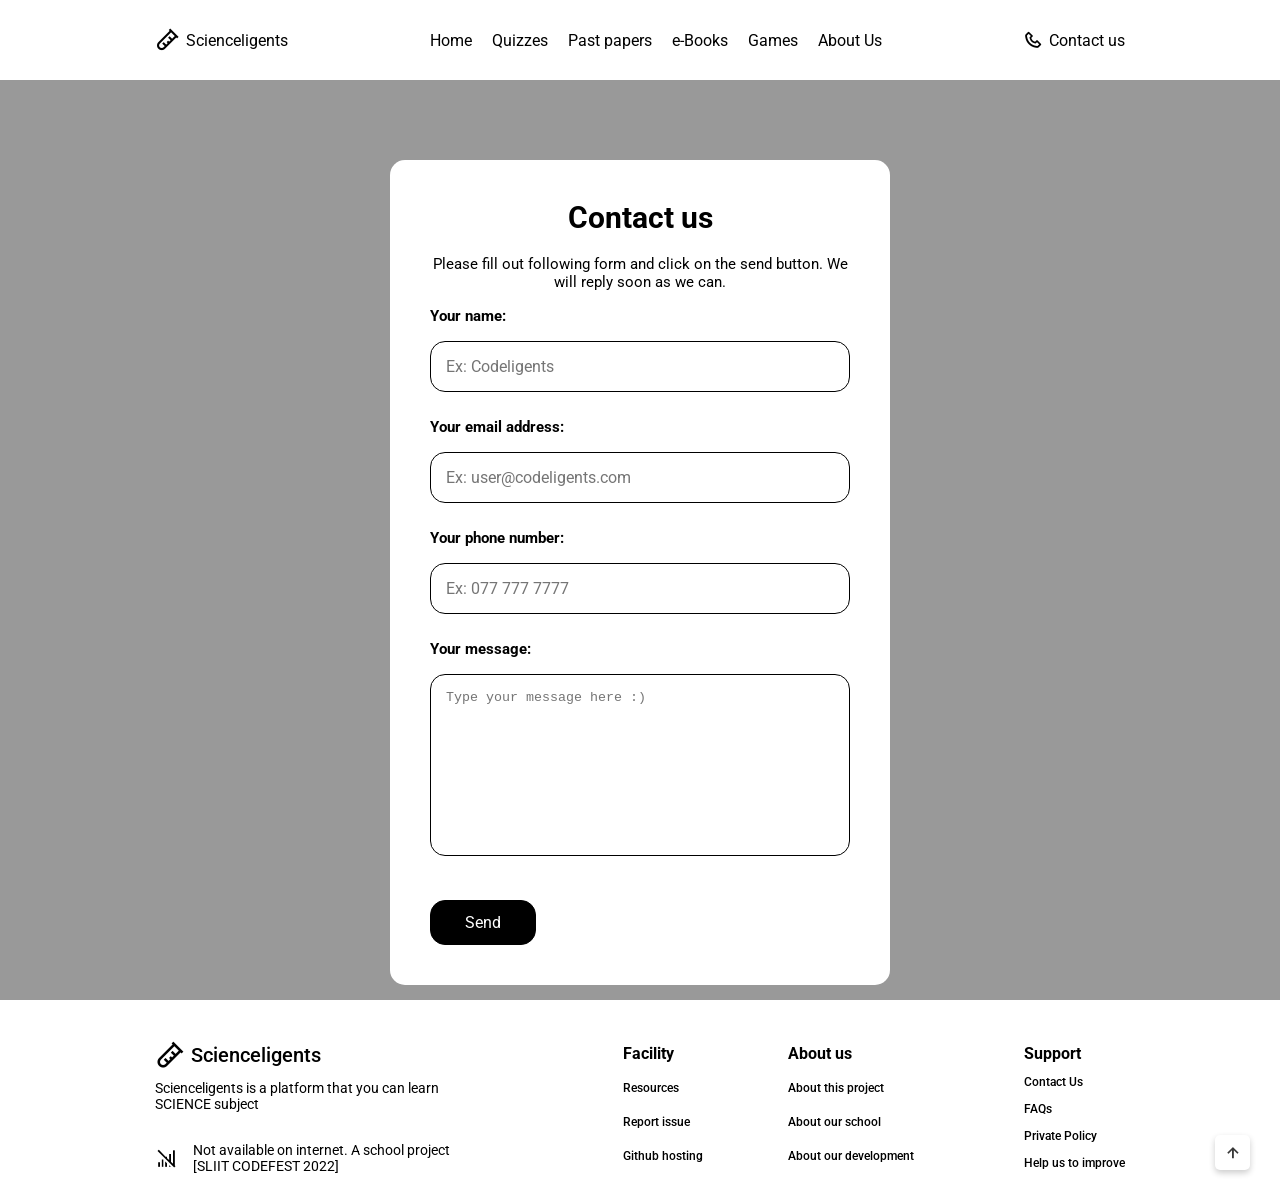
==== contact_us.html @ d99366f0 "Add files via upload" ====
<!DOCTYPE html>
<html lang="en">
<head>
    <meta charset="UTF-8">
    <meta http-equiv="X-UA-Compatible" content="IE=edge">
    <meta name="viewport" content="width=device-width, initial-scale=1.0">
    <title>Scienceligents | Contact Us</title>
    <link rel="icon" type="image/x-icon" href="images/favicon.ico">
    <!-- Codeligents [SLIIT CODEFEST 2022] -->

    <!-- Swiper JS CSS [Open source]-->
    <link rel="stylesheet" href="swiper-bundle.min.css">

    <!-- Scroll animation [Open source]-->
    <link rel="stylesheet" href="scrollreveal.js">

    <!-- Boxicons [Free]-->
    <link href='https://unpkg.com/boxicons@2.1.2/css/boxicons.min.css' rel='stylesheet'>
        
    <!-- CSS -->
    <link rel="stylesheet" href="contact_us.css">

</head>
<body>
<!-- Header -->
    <header class="header">
            <nav class="nav container flex">
                    <a href="index.html" class="logo-content flex">
                        <i class='bx bx-test-tube site-icon'></i>
                        <span class="logo-text">Scienceligents</span>
                    </a>

                    <div class="menu-content">
                            <ul class="menu-list flex">
                                    <li><a href="index.html" class="nav-link">Home</a></li>
                                    <li><a href="quizzes.html" class="nav-link">Quizzes</a></li>
                                    <li><a href="past_papers.html" class="nav-link">Past papers</a></li>
                                    <li><a href="e_books.html" class="nav-link">e-Books</a></li>
                                    <li><a href="games.html" class="nav-link">Games</a></li>
                                    <li><a href="about_us.html" class="nav-link">About Us</a></li>
                            </ul>

                            <div class="media-icons flex">
                                    <a href="https://www.facebook.com"><i class='bx bxl-facebook'></i></a>
                                    <a href="https://twitter.com/i/flow/login"><i class='bx bxl-twitter' ></i></a>
                                    <a href="https://www.instagram.com/accounts/login"><i class='bx bxl-instagram-alt' ></i></a>
                                    <a href="https://github.com/login"><i class='bx bxl-github'></i></a>
                                    <a href="https://www.youtube.com/login"><i class='bx bxl-youtube'></i></a>
                            </div>

                            <i class='bx bx-x navClose-btn'></i>
                        </div>
                        
                        <div class="contact-content flex">
                            <i class='bx bx-phone phone-icon' ></i>
                            <a href="#home" class="contact-us">Contact us</a>
                        </div>

                        <i class='bx bx-menu navOpen-btn'></i>
                </nav>
        
    </header>

<!-- Form -->
    <main>
<section class="home" id="home">
    <div class="form-container">
        <form action="https://formspree.io/f/xaykppnl" method="post">
            <h1>Contact us</h1>
            <p>Please fill out following form and click on the send button. We will reply soon as we can.</p> 
            <h3>Your name:</h3>
            <input type="text" id="name" name='User name' placeholder="Ex: Codeligents" required>
            <h3>Your email address:</h3>
            <input type="email" id="email" name='User email' placeholder="Ex: user@codeligents.com" required>
            <h3>Your phone number:</h3>
            <input type="text" id="phone" name="User phone number" placeholder="Ex: 077 777 7777" required>
            <h3>Your message:</h3>
            <textarea id="message" rows="10" name="User message" placeholder="Type your message here :)" required></textarea>
            <button type="submit">Send</button>
        </form>   
    </div>
</section>

<!-- Footer -->
<footer class="section footer">
    <div class="footer-container container">
            <div class="footer-content">
                <a href="#home" class="logo-content flex">
                        <i class='bx bx-test-tube logo-icon'></i>
                        <span class="logo-text">Scienceligents</span>
                    </a>

                    <p class="content-description">Scienceligents is a platform that you can learn SCIENCE subject</p>

                    <div class="footer-notice flex">
                        <i class='bx bx-no-signal notice-icon'></i>
                        
                        <div class="about-text">
                                Not available on internet. A school project [SLIIT CODEFEST 2022]
                        </div>
                    </div>
            </div>

            <div class="footer-linkContent">
                    <ul class="footer-links">
                            <h4 class="footerLinks-title">Facility</h4>

                            <li><a href="resources.html" class="footer-link" target="_blank">Resources</a></li>
                            <li><a href="report_issue.html" class="footer-link">Report issue</a></li>
                            <li><a href="https://github.io" class="footer-link" target="_blank">Github hosting</a></li>
                    </ul>
                    <ul class="footer-links">
                            <h4 class="footerLinks-title">About us</h4>

                            <li><a href="about_this_project.html" class="footer-link">About this project</a></li>
                            <li><a href="about_our_school.html" class="footer-link">About our school</a></li>
                            <li><a href="about_our_development.html" class="footer-link">About our development</a></li>
                    </ul>
                    <ul class="footer-links">
                            <h4 class="footerLinks-title">Support</h4>

                            <li><a href="contact_us.html" class="footer-link">Contact Us</a></li>
                            <li><a href="faqs.html" class="footer-link">FAQs</a></li>
                            <li><a href="private_policy.html" class="footer-link">Private Policy</a></li>
                            <li><a href="help_us_to_improve.html" class="footer-link">Help us to improve</a></li>
                    </ul>
            </div>
    </div>
</footer>

<!-- Scroll Up -->
        <a href="#home" class="scrollUp-btn flex">
                <i class='bx bx-up-arrow-alt scrollUp-icon'></i>
        </a>
    </main>

<!-- Swiper JS [Open source]-->
<script src="js/swiper-bundle.min.js"></script>

<!-- Scroll Reveal [Open source]-->
<script src="js/scrollreveal.js"></script>

<!-- JavaScript -->
    <script src="js/script.js"></script>
</body>
</html>
---- contact_us.css ----
/* Google Fonts */
@import url('https://fonts.googleapis.com/css2?family=Roboto:wght@300;400;500;700&display=swap');

html{
    font-size: 62.5%; /* 10px = 10px */
    scroll-behavior: smooth;
}

/*Codeligents [SLIIT CODEFEST 2022]*/

:root{
/* Font Sizes & Family */
--body-font: 'Roboto', sans-serif;

--big-font: 40px;
--h1-font: 36px;
--h2-font: 24px;
--h3-font: 20px;
--h4-font: 18px;
--normal-font: 16px;
--small-font: 14px;
--smaller-font: 13px;

/* Font Weight */
--font-regular: 400;
--font-medium: 500;
--font-semi-bold: 600;

/* Color Variables */
--primary-color: #000000;
--primary-color-hover: #232323;
--text-color: #000000;
--text-color-light: #888682;
--border-color: #484848;
--white-color: #ffffff;
--section-bg: #2C3034;

/* z-index */
--z-overlay: 10;
--z-fixed: 100;

/* transition */
--tran-0-2: 0.2s;
--tran-0-3: 0.3s;
--tran-0-5: 0.5s;
}

/*Font sizes for small screen 968px */
@media screen and (max-width: 990px) {
:root {
  --big-font: 35px;
  --h1-font: 24px;
  --h2-font: 20px;
  --h3-font: 18px;
  --h4-font: 16px;
  --normal-font: 15px;
  --small-font: 13px;
  --smaller-font: 12px;
}
}

/* Pre-CSS */
*{
  margin: 0;
  padding: 0;
  box-sizing: border-box;
}

body{
  overflow-x: hidden;
  background-color: var(--white-color);
}

/* Custom Scrollbar */
::selection{
  background-color: var(--primary-color);
  color: var(--white-color);
}

::-webkit-scrollbar{
  width: 8px;
}

::-webkit-scrollbar-track{
  background-color: var(--white-color);
}

::-webkit-scrollbar-thumb{
  background-color: var(--primary-color);
  border-radius: 5px;
}

::-webkit-scrollbar-thumb:hover{
  background-color: var(--primary-color-hover);
}

body,
button,
input{
  font-family: var(--body-font);
  font-size: var(--normal-font);
  font-weight: var(--font-regular);
  color: var(--text-color);
}

input{
  outline: none;
}

ul{
  list-style: none;
}

a{
  text-decoration: none;
}

img{
  width: 100%;
  height: 100%;
  object-fit: cover;
}

/* Basic CSS */
.section{
  padding: 70px 20px;
}

.container{
  max-width: 1030px;
  width: 100%;
  margin: 0 auto;
  padding: 0 30px;
}

.flex{
  display: flex;
  align-items: center;
  column-gap: 6px;
}

.button{
  border: none;
  outline: none;
  color: var(--primary-color);
  padding: 14px 40px;
  border-radius: 20px;
  background-color: var(--white-color);
  transition: var(--tran-0-3);
  cursor: pointer;
}

.button:hover{
  padding: 19px 45px;
}

.section-subtitle,
.content-subtitle{
  color: var(--primary-color);
  font-size: var(--normal-font);
  letter-spacing: 1px;
  font-weight: var(--font-medium);
  text-align: center;
}

.section-title,
.content-title{
  text-align: center;
  font-size: var(--h2-font);
  font-weight: var(--font-medium);
  margin: 10px 0;
}

.section-description,
.content-description{
  text-align: center;
  margin-bottom: 20px;
}

.section-description{
  padding: 0 160px;
}

/* Header */
.header{
  position: fixed;
  top: 0;
  left: 0;
  height: 80px;
  width: 100%;
  z-index: var(--z-fixed);
  transition: var(--tran-0-5);
  background-color: var(--white-color);
  box-shadow: none;
}

.header-active {
  height: 60px;
  box-shadow: 0 0 10px rgba(0, 0, 0, 0.2);
}

.site-icon {
  font-size: 25px;
  color: black;
}

/* nav */
.nav{
  position: relative;
  height: 100%;
  align-items: center;
  justify-content: space-between;
}

.logo-text,
.nav-link,
.phone-icon,
.contact-us{
  color: var(--primary-color);
}

.phone-icon:hover {
  cursor: pointer;
}

.contact-us:hover {
  cursor: pointer;
  text-decoration: underline;
}

.phone-icon{
  font-size: 20px;
}

.menu-list{
  column-gap: 20px;
}

.nav-link{
  position: relative;
}

.nav-link::before{
  content: '';
  position: absolute;
  left: 50%;
  bottom: -8px;
  height: 6px;
  width: 6px;
  border-radius: 50%;
  transform: translateX(-50%);
  background-color: var(--primary-color);
  opacity: 0;
}

.active-navlink::before{
  opacity: 1;
}

.header-active .active-navlink::before{
  background-color: var(--text-color);
}

.media-icons{
  column-gap: 10px;
}

.media-icons a{
  color: var(--text-color-light);
}

.navClose-btn,
.navOpen-btn,
.media-icons{
  display: none;
}

/* nav responsive */
@media screen and (max-width: 768px) {
  .contact-content{
    display: none;
  }

  .navClose-btn,
  .navOpen-btn,
  .media-icons{
  display: block;
  }

  .nav .menu-content{
    position: fixed;
    top: 0;
    right: -100%;
    max-width: 300px;
    width: 100%;
    height: 100%;
    z-index: var(--z-fixed);
    padding: 100px 0 50px;
    background-color: var(--white-color);
    box-shadow: 0 0 10px rgba(0, 0, 0, 0.2);
    display: flex;
    flex-direction: column;
    align-items: center;
    justify-content: space-between;
    transition: var(--tran-0-5);
  }

  .nav .menu-content.open{
    right: 0;
  }

  .menu-list{
    flex-direction: column;
    row-gap: 25px;
    font-size: var(--h4-font);
  }

  .nav-link{
    color: var(--text-color);
  }

  .nav-link::before{
    background-color: var(--text-color);
  }

  .navClose-btn{
    position: absolute;
    top: 20px;
    right: 20px;
    font-size: 25px;
    cursor: pointer;
  }

  .navOpen-btn{
    font-size: 20px;
    cursor: pointer;
    color: var(--primary-color);
  }

  .header-active .navOpen-btn{
    color: var(--primary-color);
  }
}

/*Form*/
.form-container{
    height: 165vh;
    background-image: linear-gradient(rgba(0,0,0,0.4),rgba(0,0,0,0.4)),url(images/background.jpg);
    background-position: center;
    background-size: cover;
    box-sizing: border-box;
    backface-visibility: hidden;
}

form p {
    color: var(--primary-color);
    font-size: 15px;
    margin-top: 20px;
    margin-bottom: 10px;
    text-align: center;
}

form h1 {
    color: var(--primary-color);
    font-size: 30px;
    text-align: center;
    position: relative;
    top: 12%;
}

form {
  width: 500px;
  background: var(--white-color);
  margin: 17vh auto 0 auto;
  padding: 40px;
  border-radius: 15px;
  box-sizing: border-box;
  margin-top: 10px;
  position: relative;
  top: 150px;
}

form h3 {
  text-align: left;
  color: var(--primary-color);
  font-size: 15px;
  margin-bottom: 10px;
  line-height: 30px;
}

label {
  display: block;
  margin: 2px 0;
  height: 30px;
  
}

input, textarea {
  width: 100%;
  padding: 15px;
  box-sizing: border-box;
  outline: none;
  resize: none;
  border: 1px solid var(--primary-color);
  border-radius: 15px;
  border-bottom: 1px solid var(--primary-color);
  margin-bottom: 20px;
  color: var(--primary-color);
}

input[type="text"]:focus, textarea:focus {
  border-bottom: 2px solid var(--primary-color);
  border-radius: 15px;
}

textarea::-webkit-scrollbar {
  width: 4px;  
  border-radius: 5px;  
}

textarea::-webkit-scrollbar-thumb {
  background-color: var(--primary-color);
  border-radius: 10px;
  cursor: pointer;
}

.center {
  text-align: center;
}

form button {
  background: var(--primary-color);
  color: var(--white-color);
  font-size: 16px;
  border: 1px solid var(--primary-color);
  outline: none;
  cursor: pointer;
  padding: 12px 34px;
  margin: 20px auto 0;
  border-radius: 15px;
  transition: var(--tran-0-3);
}

form button:hover {
  background: var(--white-color);
  color: var(--primary-color); 
}


/* Footer */
.footer{
  padding: 40px 20px 30px;
  background-color: var(--white-color);
}

.footer .content-description,
.footer .notice-icon,
.footer .about-text{
  color: var(--primary-color);
}

.footer-container{
  display: grid;
  grid-template-columns: 1fr 2fr;
  column-gap: 20px;
  align-items: center;
}

.footer-content{
  display: grid;
  row-gap: 10px;
}

.footer .logo-text,
.footer .logo-icon{
  color: var(--primary-color);
  font-size: 20px;
  font-weight: var(--font-medium);
}

.footer .logo-icon{
  font-size: 30px;
}

.footer .content-description,
.footer .about-text{
  text-align: left;
  font-size: var(--small-font);
}

.footer .notice-icon{
  font-size: 22px;
  margin-right: 10px;
}

.footer-linkContent{
  display: grid;
  grid-template-columns: repeat(3,1fr);
  justify-items: end;
}

.footer-links{
  display: grid;
  row-gap: 8px;
  font-weight: var(--font-medium);
  color: var(--primary-color);
}

.footer-link{
  font-size: 12px;
  color: var(--primary-color);
  transition: var(--tran-0-3);
}

.footer-link:hover{
  text-decoration: underline;
}

/* Scroll Up */
.scrollUp-btn{
  position: fixed;
  bottom: -30%;
  right: 30px;
  height: 35px;
  width: 35px;
  font-size: 20px;
  border-radius: 5px;
  color: var(--primary-color-hover);
  cursor: pointer;
  box-shadow: 0 3px 6px rgba(0, 0, 0, 0.2);
  background-color: var(--white-color);
  z-index: var(--z-overlay);
  justify-content: center;
  transition: var(--tran-0-3);
}

.scrollUpBtn-active{
  bottom: 30px;
}

.scrollUp-icon{
  opacity: 0.9;
  transition: var(--tran-0-3);
}

.scrollUp-btn:hover .scrollUp-icon{
  opacity: 1;
}

/* Responive media */
@media screen and (max-width: 1150px) {

  .swiper-button-prev {
    left: 100px;
  }

  .header-active{
    height: 60px;
  }

  .swiper-button-next {
    right: 100px;
  }

  form {
    width: 550px;
    background: white;
    margin: 17vh auto 0 auto;
    padding: 40px;
    border-radius: 15px;
    box-sizing: border-box;
    margin-top: 10px;
    position: relative;
    top: 150px;
  }

  .footer .content-description {
    text-align: center;
  }
}

@media screen and (max-width: 1000px) {

  .header-active{
    height: 60px;
  }

  form {
    width: 550px;
    background: white;
    margin: 17vh auto 0 auto;
    padding: 40px;
    border-radius: 15px;
    box-sizing: border-box;
    margin-top: 10px;
    position: relative;
    top: 150px;
  }
  
}

@media screen and (max-width: 768px) {
  
  .header-active{
    height: 60px;
  }
  
  .footer-container{
    row-gap: 15px;
  }

  form {
    width: 550px;
    background: var(--white-color);
    margin: 17vh auto 0 auto;
    padding: 40px;
    border-radius: 15px;
    box-sizing: border-box;
    margin-top: 10px;
    position: relative;
    top: 150px;
  }

}

@media screen and (max-width: 600px){

  .container{
    padding: 5px;
  }

  .header-active{
    height: 60px;
  }
  
  .footer-container{
    grid-template-columns: 1fr;
    row-gap: 60px;
  }

  .footer-content{
    justify-items: center;
  }

  .footer-linkContent{
    justify-items: center;
  }

  form {
    width: 390px;
    background: var(--white-color);
    margin: 17vh auto 0 auto;
    padding: 40px;
    border-radius: 15px;
    box-sizing: border-box;
    margin-top: 10px;
    position: relative;
    top: 150px;
  }
  
}

@media screen and (max-width: 400px) {

  .header-active{
    height: 60px;
  }

  form {
    width: 300px;
    background: var(--white-color);
    margin: 17vh auto 0 auto;
    padding: 40px;
    border-radius: 15px;
    box-sizing: border-box;
    margin-top: 10px;
    position: relative;
    top: 150px;
  }
}

@media screen and (max-height: 1600px) {
  .form-container {
    height: 70vh;
  }
  
}

@media screen and (max-height: 1400px) {
  .form-container {
    height: 85vh;
  }
  
}

@media screen and (max-height: 1300px) {
  .form-container {
    height: 80vh;
  }
  
}

@media screen and (max-height: 1200px) {
  .form-container {
    height: 90vh;
  }
  
}

@media screen and (max-height: 1100px) {
  .form-container {
    height: 110vh;
  }
  
}

@media screen and (max-height: 1024px) {
  .form-container {
    height: 110vh;
  }
  
}

@media screen and (max-height: 800px) {
  .form-container {
    height: 140vh;
  }
  
}

@media screen and (max-height: 850px) {
  .form-container {
    height: 130vh;
  }
  
}

@media screen and (max-height: 750px) {
  .form-container {
    height: 150vh;
  }
  
}

@media screen and (max-height: 650px) {
  .form-container {
    height: 250vh;
  }
  
}

@media screen and (max-height: 660px) {
  .form-container {
    height: 200vh;
  }
  
}

@media screen and (max-height: 670px) {
  .form-container {
    height: 200vh;
  }
  
}

@media screen and (max-height: 400px) {
  .form-container {
    height: 300vh;
  }
  
}

@media screen and (max-height: 500px) {
  .form-container {
    height: 240vh;
  }
  
}

@media screen and (max-height: 420px) {
  .form-container {
    height: 270vh;
  }
  
}

@media screen and (max-height: 360px) {
  .form-container {
    height: 360vh;
  }
  
}

@media screen and (max-height: 250px) {
  .form-container {
    height: 450vh;
  }
  
}
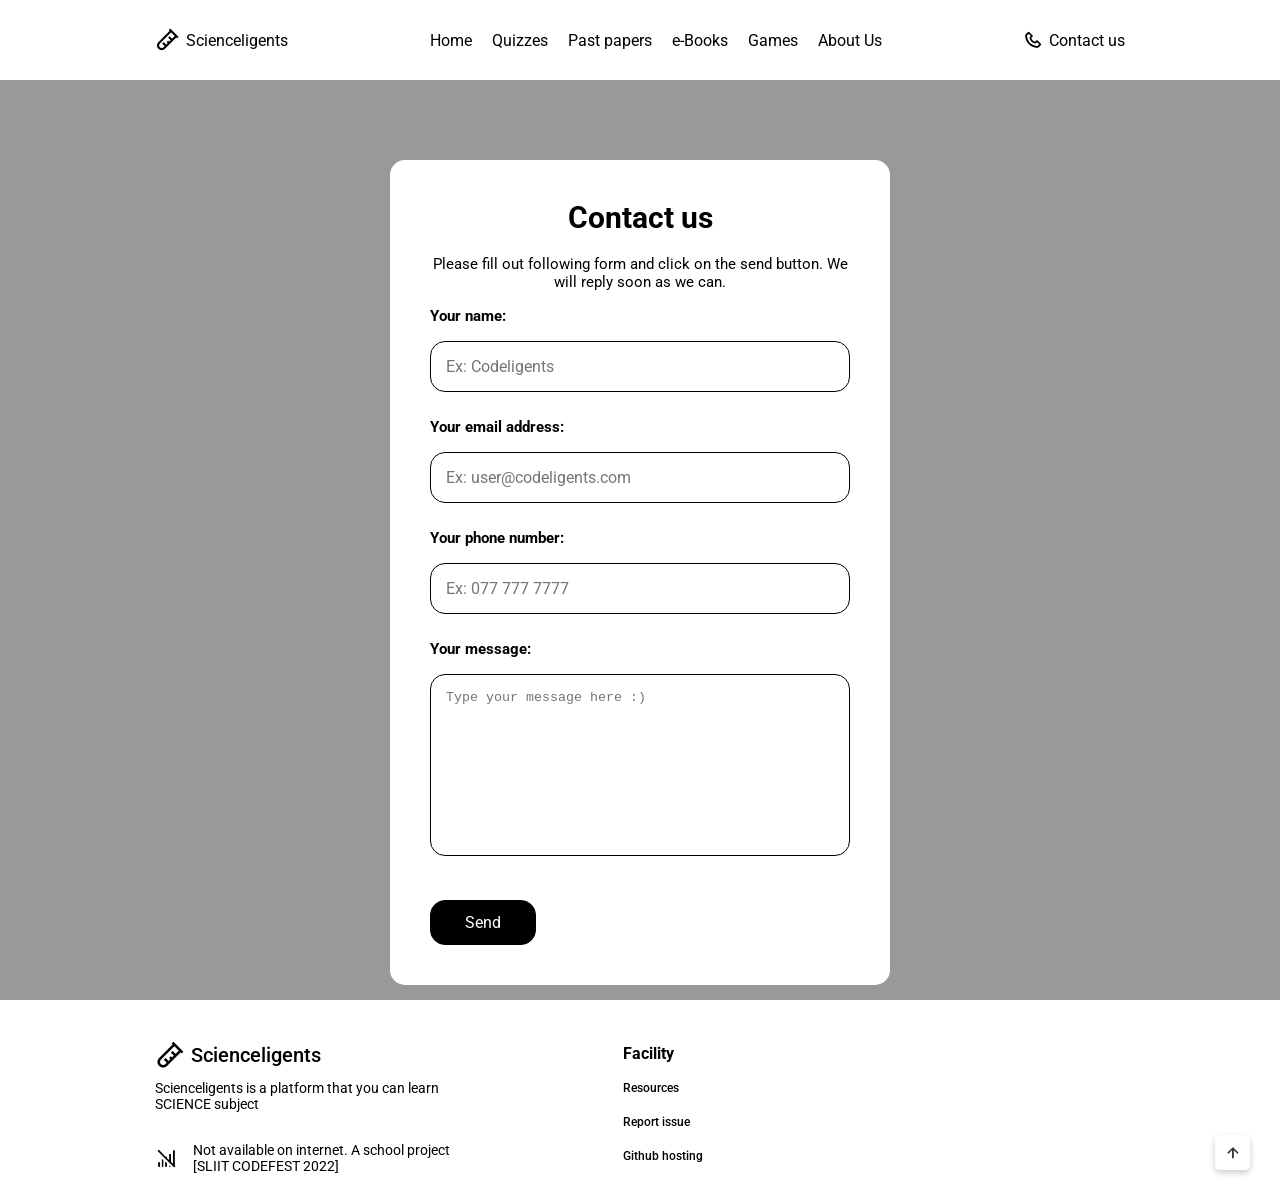
==== commit b9e8bb79: "Update contact_us.html" ====
--- a/contact_us.html
+++ b/contact_us.html
@@ -5,7 +5,7 @@
     <meta http-equiv="X-UA-Compatible" content="IE=edge">
     <meta name="viewport" content="width=device-width, initial-scale=1.0">
     <title>Scienceligents | Contact Us</title>
-    <link rel="icon" type="image/x-icon" href="images/favicon.ico">
+    <link rel="icon" type="image/x-icon" href="favicon.ico">
     <!-- Codeligents [SLIIT CODEFEST 2022] -->
 
     <!-- Swiper JS CSS [Open source]-->
@@ -135,12 +135,12 @@
     </main>
 
 <!-- Swiper JS [Open source]-->
-<script src="js/swiper-bundle.min.js"></script>
+<script src="swiper-bundle.min.js"></script>
 
 <!-- Scroll Reveal [Open source]-->
-<script src="js/scrollreveal.js"></script>
+<script src="scrollreveal.js"></script>
 
 <!-- JavaScript -->
-    <script src="js/script.js"></script>
+    <script src="script.js"></script>
 </body>
-</html>+</html>
